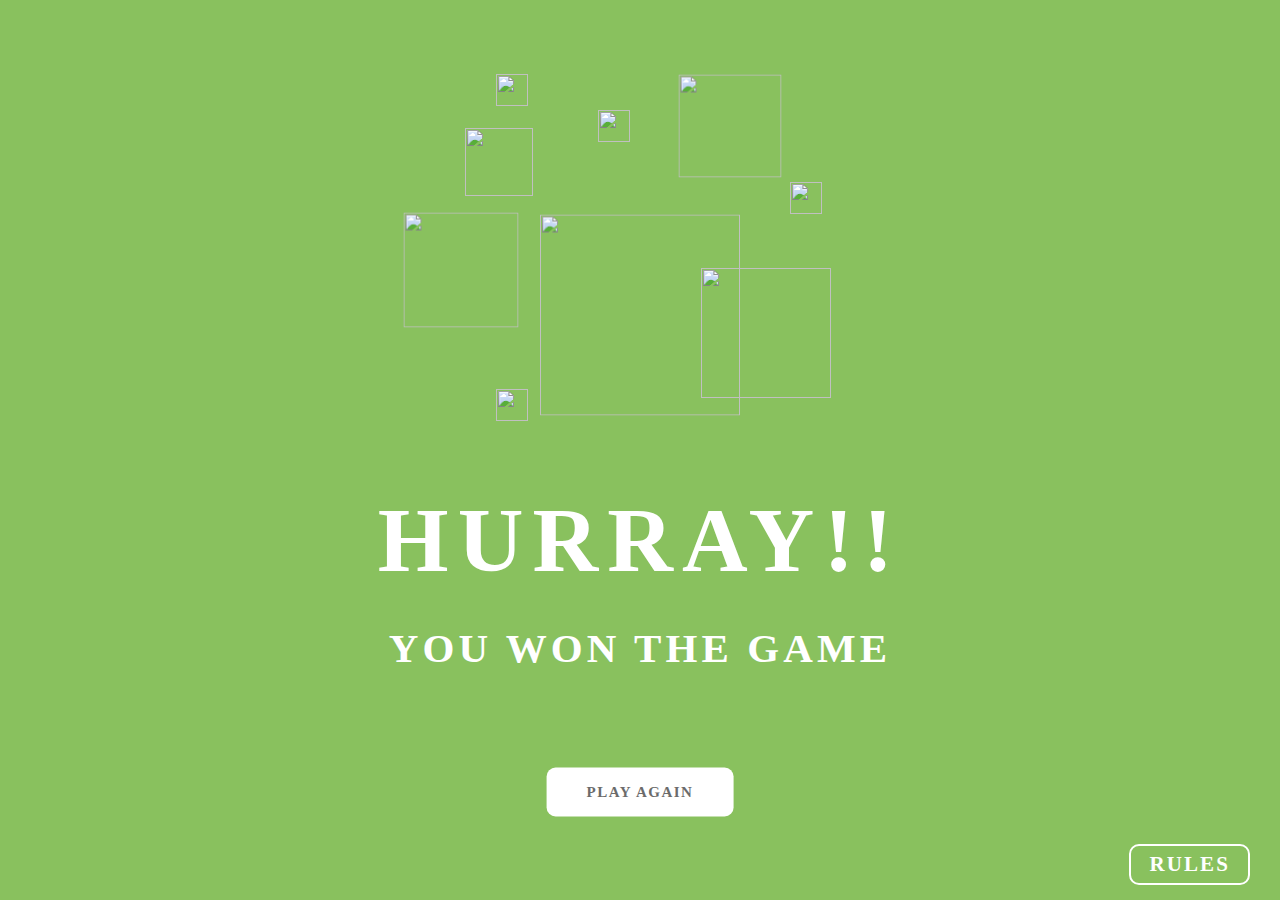
==== hurray.html @ a4c371d0 "added hurray" ====
<!DOCTYPE html>
<html lang="en">
<head>
    <meta charset="UTF-8">
    <meta http-equiv="X-UA-Compatible" content="IE=edge">
    <meta name="viewport" content="width=device-width, initial-scale=1.0">
    <title>Document</title>
    <style>
        *{
            margin: 0px;
            padding: 0px;
            box-sizing: border-box;
        }

        .container{
            width: 100vw;
            height: 100vh;
            background: #89C15E;
        }

        .trophy{
            position: absolute;
            top: 35%;
            left: 50%;
            transform: translate(-50%, -50%);
        }

        .star1{
            position:absolute;
            top: 30%;
            left: 36%;
            transform: translate(-50%, -50%);
        }

        .star2{
            position:absolute;
            top: 37%;
            right: 30%;
            transform: translate(-50%, -50%);
        }

        .star3{
            position:absolute;
            top: 18%;
            left: 39%;
            transform: translate(-50%, -50%);
        }

        .star4{
            position:absolute;
            top: 10%;
            left: 40%;
            transform: translate(-50%, -50%);
        }

        .star5{
            position:absolute;
            top: 14%;
            left: 48%;
            transform: translate(-50%, -50%);
        }

        .star6{
            position:absolute;
            top: 14%;
            left: 57%;
            transform: translate(-50%, -50%);
        }

        .star7{
            position:absolute;
            top: 22%;
            left: 63%;
            transform: translate(-50%, -50%);
        }

        .star8{
            position:absolute;
            top: 45%;
            left: 40%;
            transform: translate(-50%, -50%);
        }

        #hurray{
            color: #FFF;
            font-family: Roboto;
            font-size: 91px;
            font-style: normal;
            font-weight: 600;
            line-height: normal;
            letter-spacing: 9.1px;
            position:absolute;
            top: 60%;
            left: 50%;
            transform: translate(-50%, -50%);
        }

        #won{
            color: #FFF;
            text-align: center;
            font-family: Roboto;
            font-size: 41px;
            font-style: normal;
            font-weight: 600;
            line-height: normal;
            letter-spacing: 4.1px;
            position:absolute;
            top: 72%;
            left: 50%;
            transform: translate(-50%, -50%);
        }

        .newgamehu{
            position: absolute;
            top: 88%;
            left: 50%;
            transform: translate(-50%, -50%);
            color: #6B6B6B;
            font-family: Roboto;
            font-size: 15px;
            font-style: normal;
            font-weight: 600;
            line-height: normal;
            letter-spacing: 1.5px;
            text-align: center;
            border-radius: 9px;
            background-color: #FFF;
            padding: 16px 40px;
            cursor: pointer;
            text-decoration: none;
        }

.footer_{
    width: 100%;
    height: 4vw;
    position: absolute;
    bottom: 0;
    display: flex;
    justify-content: flex-end;
    flex: 1;
    gap: 30px;
    text-align: center;
    padding-bottom: 20px;
    padding-right: 30px;
}

.rules_ {
    flex-shrink: 0;
    color: #FFF;
    font-family: Roboto;
    font-size: 21px;
    font-style: normal;
    font-weight: 600;
    line-height: normal;
    letter-spacing: 2.1px;
    border-radius: 10px;
    border: 2px solid #FFF;
    background: rgba(217, 217, 217, 0.00);
    display: flex;
    align-self: center;
    padding: 6px 18px;
    cursor: pointer;
}



.outerbox{
    position: absolute;
    width: 340px;
    height: 390px;
    bottom: 8vh;
    right: 1vw;
    transform: translate(-50% -50%);
    display: none;


}

.box{
    top: 50%;
    left: 50%;
    transform: translate(-50%, -50%);
    position:absolute;
    width: 278px;
    height: 325px;
    flex-shrink: 0;
    border-radius: 13px;
    border: 6px solid #FFF;
    background: #004429;
    padding: 0px 16px;
    z-index: 0;

}

.close{
    z-index: 2;
    width: 340px;
    height: 100px;
}

#crossimg{
    float: right;
}


#gr{
    text-align: center;
    color: #FFF;
font-family: Roboto;
font-size: 29px;
font-style: normal;
font-weight: 500;
line-height: normal;
margin: 16px 0px;
}

.p1{
    position: relative;
    display: flex;
    margin-bottom: 16px;
}

#bullet{
    position: absolute;
    top: 50%;
    transform: translateY(-50%);
    width: 8px;
height: 8px;
flex-shrink: 0;
background: #FFD600;
margin-right: 10px;
}

#pid{
    color: #FFF;
font-family: Roboto;
font-size: 13px;
font-style: normal;
font-weight: 400;
line-height: normal;
margin-left: 20px;
}


.p2{
    position: relative;
    display: flex;
    margin-bottom: 16px;
}

.p3{
    position: relative;
    display: flex;
    margin-bottom: 16px;
}

.p4{
    position: relative;
    display: flex;
    margin-bottom: 16px;
}




    </style>
</head>
<body>
    <div class="container">
        <div class="outerbox">
            <div class="close">
                <img id="crossimg" src="./cross.png" onclick="cl()" alt="">
            </div>
            <div class="box">
                <h1 id="gr" >Game Rules</h1>
                <div class="p1">
                    <div id="bullet"></div>
                    <p id="pid">Rock beats scissors, scissors beat paper, and paper beats rock.</p>
                </div>
                
                <div class="p2">
                    <div id="bullet"></div>
                    <p id="pid">Agree ahead of time whether you&apos;ll count off “rock, paper, scissors, shoot” or just “rock, paper, scissors.”</p>
                </div>
        
                <div class="p3">
                    <div id="bullet"></div>
                    <p id="pid">Use rock, paper, scissors to settle minor decisions or simply play to pass the time</p>
                </div>
        
                <div class="p4">
                    <div id="bullet"></div>
                    <p id="pid">If both players lay down the same hand, each player lays down another hand</p>
                </div>
            </div>
        </div>


        <div>
            <img class="trophy" src="./trophy.png" height="201px" width="200px" alt="">
            <img class="star1" src="./star.png" height="115px" width="115px" alt="">
            <img class="star2" src="./star.png" height="130px" width="130px" alt="">
            <img class="star3" src="./star.png" height="68px" width="68px" alt="">
            <img class="star4" src="./star.png" height="32px" width="32px" alt="">
            <img class="star5" src="./star.png" height="32px" width="32px" alt="">
            <img class="star6" src="./star.png" height="103px" width="103px" alt="">
            <img class="star7" src="./star.png" height="32px" width="32px" alt="">
            <img class="star8" src="./star.png" height="32px" width="32px" alt="">
        </div>
        <h1 id="hurray">HURRAY!!</h1>
        <p id="won">YOU WON THE GAME</p>
        <a class="newgamehu" href="index.html">PLAY AGAIN</a>
        <div class="footer_">
            <div class="rules_" onclick="ru()">RULES</div>
        </div>
    </div>
    <script src="javascript.js"></script>
</body>
</html>
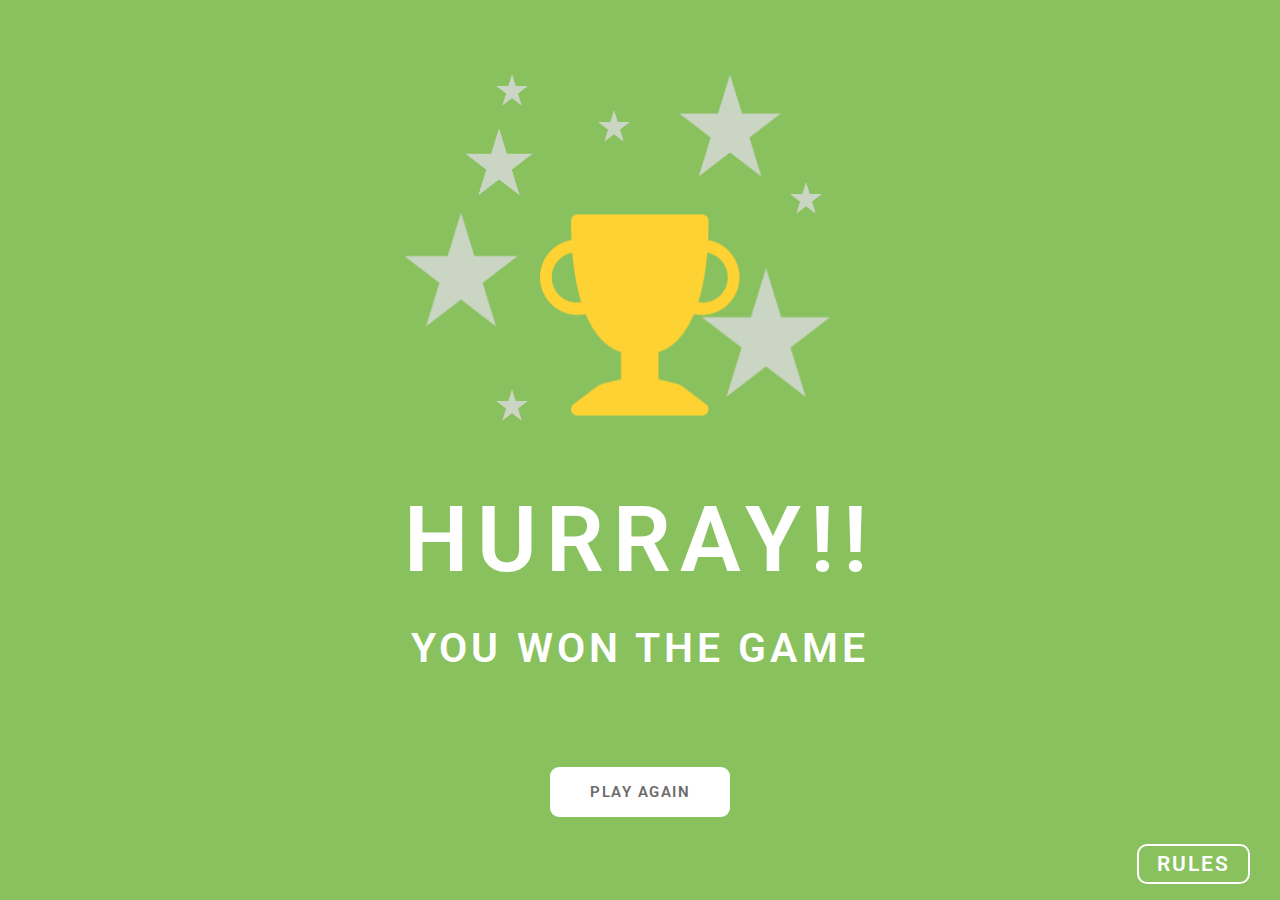
==== commit 2efe39d7: "Update hurray.html" ====
--- a/hurray.html
+++ b/hurray.html
@@ -4,7 +4,10 @@
     <meta charset="UTF-8">
     <meta http-equiv="X-UA-Compatible" content="IE=edge">
     <meta name="viewport" content="width=device-width, initial-scale=1.0">
-    <title>Document</title>
+    <link rel="preconnect" href="https://fonts.googleapis.com">
+    <link rel="preconnect" href="https://fonts.gstatic.com" crossorigin>
+    <link href="https://fonts.googleapis.com/css2?family=Roboto&display=swap" rel="stylesheet">
+    <title>HURRAY</title>
     <style>
         *{
             margin: 0px;
@@ -316,4 +319,4 @@
     </div>
     <script src="javascript.js"></script>
 </body>
-</html>+</html>
